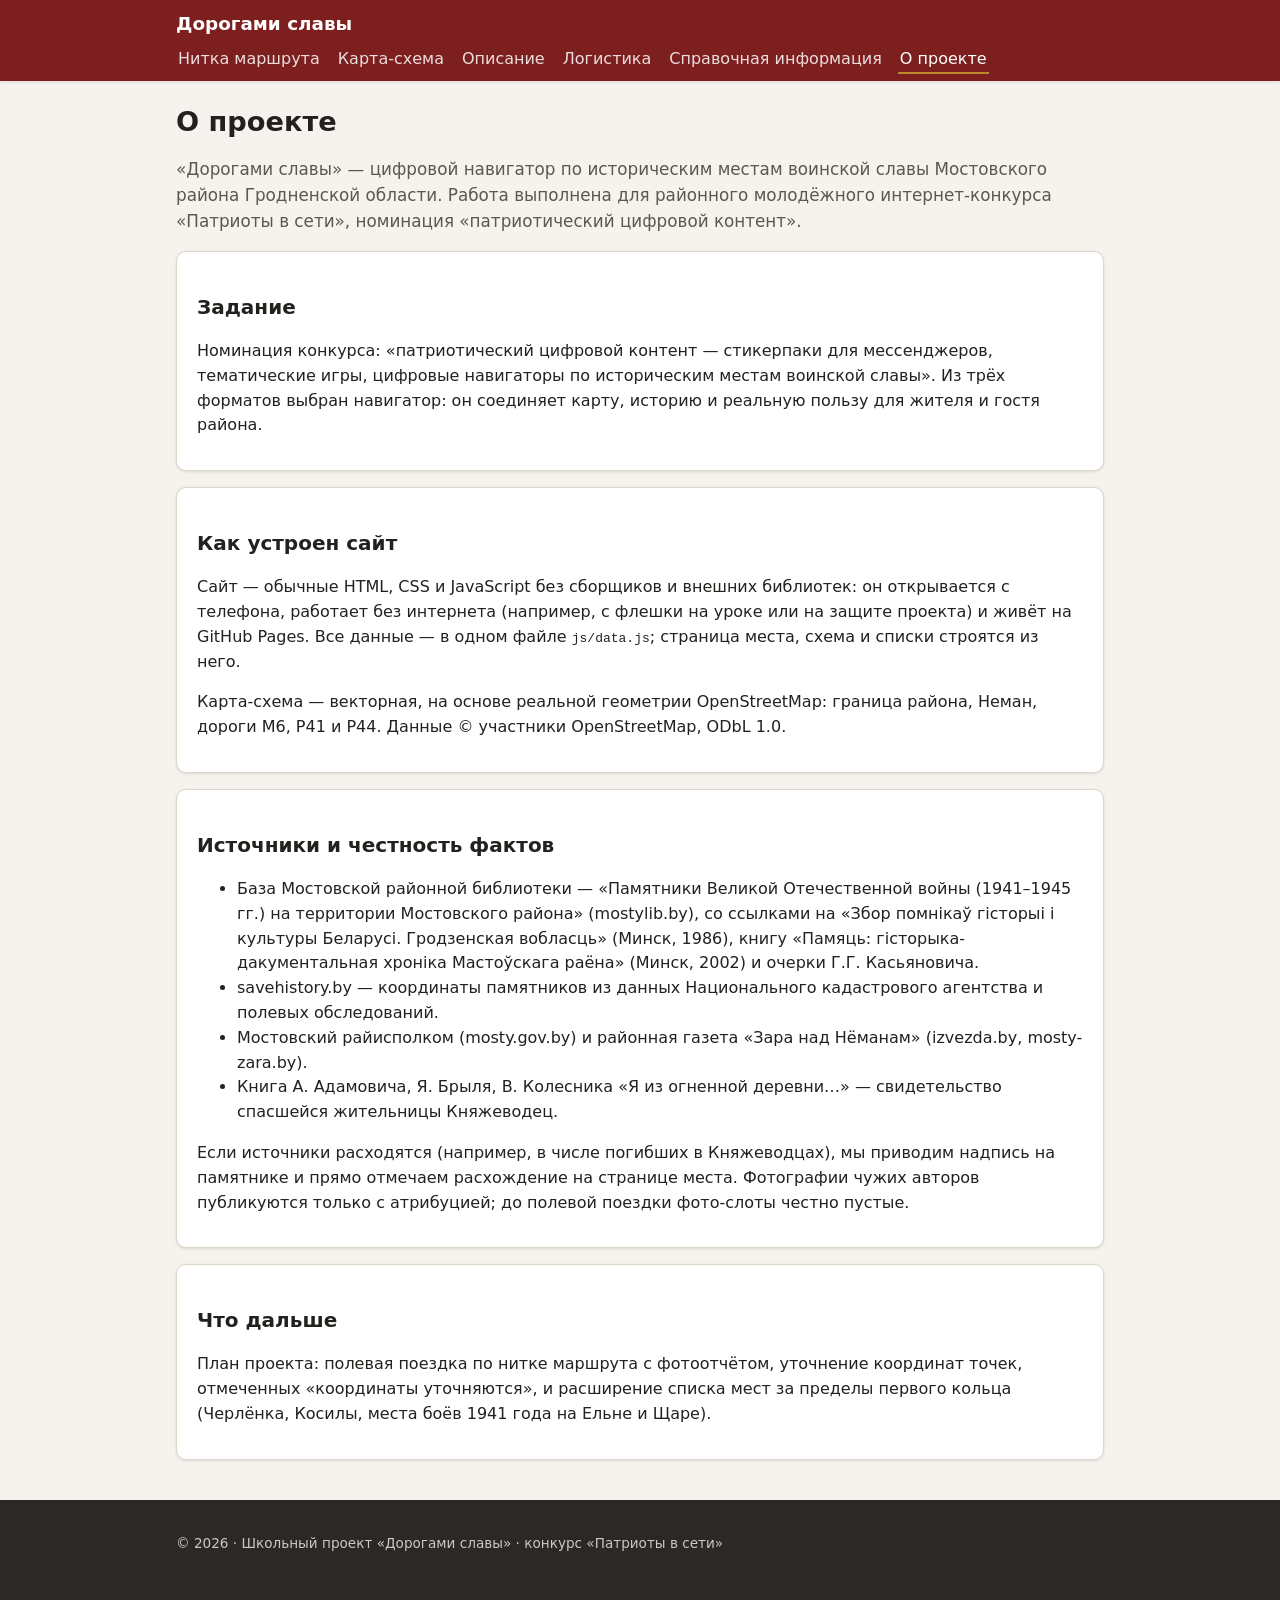
==== about.html @ 15da11a3 "initial publish: Дорогами славы — WWII glory sites navigator of Mostovsky District" ====
<!DOCTYPE html>
<html lang="ru">
<head>
  <meta charset="UTF-8">
  <meta name="viewport" content="width=device-width, initial-scale=1.0">
  <title>О проекте — Дорогами славы</title>
  <link rel="icon" type="image/svg+xml" href="img/favicon.svg">
  <link rel="stylesheet" href="css/style.css?v=1">
</head>
<body>
  <header class="site-header">
    <nav class="navbar" aria-label="Основная навигация">
      <a class="navbar-brand" href="#/">Дорогами славы</a>
      <ul class="navbar-links">
        <li><a href="#/">Нитка маршрута</a></li>
        <li><a href="#/map">Карта-схема</a></li>
        <li><a href="#/opis">Описание</a></li>
        <li><a href="#/logistika">Логистика</a></li>
        <li><a href="#/spravka">Справочная информация</a></li>
        <li><a href="about.html" aria-current="page">О проекте</a></li>
      </ul>
    </nav>
  </header>

  <main class="container">
    <h1>О проекте</h1>
    <p class="lead">«Дорогами славы» — цифровой навигатор по историческим местам воинской славы Мостовского района Гродненской области. Работа выполнена для районного молодёжного интернет-конкурса «Патриоты в сети», номинация «патриотический цифровой контент».</p>

    <div class="card">
      <h2>Задание</h2>
      <p>Номинация конкурса: «патриотический цифровой контент — стикерпаки для мессенджеров, тематические игры, цифровые навигаторы по историческим местам воинской славы». Из трёх форматов выбран навигатор: он соединяет карту, историю и реальную пользу для жителя и гостя района.</p>
    </div>

    <div class="card">
      <h2>Как устроен сайт</h2>
      <p>Сайт — обычные HTML, CSS и JavaScript без сборщиков и внешних библиотек: он открывается с телефона, работает без интернета (например, с флешки на уроке или на защите проекта) и живёт на GitHub Pages. Все данные — в одном файле <code>js/data.js</code>; страница места, схема и списки строятся из него.</p>
      <p>Карта-схема — векторная, на основе реальной геометрии OpenStreetMap: граница района, Неман, дороги М6, Р41 и Р44. Данные © участники OpenStreetMap, ODbL 1.0.</p>
    </div>

    <div class="card">
      <h2>Источники и честность фактов</h2>
      <ul>
        <li>База Мостовской районной библиотеки — «Памятники Великой Отечественной войны (1941–1945 гг.) на территории Мостовского района» (mostylib.by), со ссылками на «Збор помнікаў гісторыі і культуры Беларусі. Гродзенская вобласць» (Минск, 1986), книгу «Памяць: гісторыка-дакументальная хроніка Мастоўскага раёна» (Минск, 2002) и очерки Г.Г. Касьяновича.</li>
        <li>savehistory.by — координаты памятников из данных Национального кадастрового агентства и полевых обследований.</li>
        <li>Мостовский райисполком (mosty.gov.by) и районная газета «Зара над Нёманам» (izvezda.by, mosty-zara.by).</li>
        <li>Книга А. Адамовича, Я. Брыля, В. Колесника «Я из огненной деревни…» — свидетельство спасшейся жительницы Княжеводец.</li>
      </ul>
      <p>Если источники расходятся (например, в числе погибших в Княжеводцах), мы приводим надпись на памятнике и прямо отмечаем расхождение на странице места. Фотографии чужих авторов публикуются только с атрибуцией; до полевой поездки фото-слоты честно пустые.</p>
    </div>

    <div class="card">
      <h2>Что дальше</h2>
      <p>План проекта: полевая поездка по нитке маршрута с фотоотчётом, уточнение координат точек, отмеченных «координаты уточняются», и расширение списка мест за пределы первого кольца (Черлёнка, Косилы, места боёв 1941 года на Ельне и Щаре).</p>
    </div>
  </main>

  <footer class="site-footer">
    <div class="container">
      <p>© 2026 · Школьный проект «Дорогами славы» · конкурс «Патриоты в сети»</p>
    </div>
  </footer>
</body>
</html>
---- css/style.css ----
/* ============================================================
 * Дорогами славы — дизайн-токены и стили.
 * Мемориальная палитра: глубокий красный (звезда, нитка маршрута),
 * тёмный графит (текст), тёплая бумага (фон), приглушённое золото
 * (акценты). Без церковной зелёно-золотой гаммы проекта храмов.
 * ============================================================ */

:root {
  --bg: #f6f3ee;
  --surface: #ffffff;
  --ink: #23211e;
  --ink-soft: #5c574f;
  --red: #a32b2b;
  --red-dark: #7d1f1f;
  --gold: #b98a2f;
  --line: #ddd5c8;
  --radius: 10px;
  --shadow: 0 1px 3px rgba(35, 33, 30, 0.12);
}

* { box-sizing: border-box; }

body {
  margin: 0;
  font-family: "Segoe UI", system-ui, -apple-system, Roboto, Arial, sans-serif;
  background: var(--bg);
  color: var(--ink);
  line-height: 1.55;
}

.container { max-width: 960px; margin: 0 auto; padding: 0 16px; }

a { color: var(--red); }
a:hover { color: var(--red-dark); }

/* ---------- Шапка ---------- */
.site-header {
  background: var(--red-dark);
  color: #fff;
  box-shadow: var(--shadow);
}
.navbar {
  max-width: 960px;
  margin: 0 auto;
  padding: 10px 16px;
  display: flex;
  flex-wrap: wrap;
  align-items: center;
  gap: 8px 20px;
}
.navbar-brand {
  color: #fff;
  font-weight: 700;
  font-size: 1.15rem;
  text-decoration: none;
}
.navbar-links {
  list-style: none;
  display: flex;
  flex-wrap: wrap;
  gap: 4px 14px;
  margin: 0;
  padding: 0;
}
.navbar-links a {
  color: rgba(255, 255, 255, 0.85);
  text-decoration: none;
  padding: 4px 2px;
  border-bottom: 2px solid transparent;
}
.navbar-links a:hover { color: #fff; }
.navbar-links a[aria-current="page"] {
  color: #fff;
  border-bottom-color: var(--gold);
}

/* ---------- Заголовки и текст ---------- */
h1 { font-size: 1.7rem; line-height: 1.25; margin: 24px 0 8px; }
h2 { font-size: 1.25rem; margin: 24px 0 8px; }
.lead { color: var(--ink-soft); font-size: 1.05rem; }

/* ---------- Список нитки маршрута ---------- */
.route-list, .map-index {
  list-style: none;
  padding: 0;
  margin: 16px 0;
}
.route-list li {
  display: flex;
  align-items: center;
  gap: 12px;
  background: var(--surface);
  border: 1px solid var(--line);
  border-radius: var(--radius);
  padding: 12px 16px;
  margin-bottom: 8px;
  box-shadow: var(--shadow);
}
.route-step {
  flex: 0 0 auto;
  width: 28px;
  height: 28px;
  display: inline-flex;
  align-items: center;
  justify-content: center;
  background: var(--red);
  color: #fff;
  border-radius: 50%;
  font-weight: 700;
  font-size: 0.9rem;
}
.glory-star { color: var(--red); flex: 0 0 auto; }
.route-name { font-weight: 600; text-decoration: none; }
.route-settlement { margin-left: auto; color: var(--ink-soft); font-size: 0.9rem; text-align: right; }

/* ---------- Карточки ---------- */
.card {
  background: var(--surface);
  border: 1px solid var(--line);
  border-radius: var(--radius);
  padding: 16px 20px;
  margin: 16px 0;
  box-shadow: var(--shadow);
}
.stop-head { display: flex; align-items: center; gap: 10px; flex-wrap: wrap; }
.stop-head h3 { margin: 0; }
.stop-meta { margin: 4px 0 0; color: var(--ink-soft); font-size: 0.9rem; }

/* ---------- Схема ---------- */
.map-schema {
  background: #efe9dd;
  border: 1px solid var(--line);
  border-radius: var(--radius);
  padding: 12px;
  margin: 16px 0;
}
.map-schema svg { width: 100%; height: auto; display: block; }
.map-district { fill: #f8f5ee; stroke: #b3a78e; stroke-width: 1.5; }
.map-road { fill: none; stroke: #cfc4a9; stroke-width: 2; }
.map-river { fill: none; stroke: #7ba3bd; stroke-width: 3; stroke-linecap: round; }
.map-route { fill: none; stroke: var(--red); stroke-width: 2.5; stroke-dasharray: 7 4; }
.map-marker a { cursor: pointer; }
.map-marker .marker-hit { fill: transparent; }
.map-marker .marker-step { font-size: 11px; font-weight: 700; fill: var(--ink); }
.map-marker .marker-star { fill: var(--red); stroke: #fff; stroke-width: 1; }
.map-marker:hover .marker-star, .map-marker:focus .marker-star { fill: var(--gold); }
.map-marker .marker-label {
  font-size: 12px;
  fill: var(--ink);
  paint-order: stroke;
  stroke: #efe9dd;
  stroke-width: 3px;
}
.map-legend {
  list-style: none;
  display: flex;
  flex-wrap: wrap;
  gap: 6px 20px;
  padding: 8px 4px 0;
  margin: 0;
  font-size: 0.9rem;
  color: var(--ink-soft);
}
.map-legend li { display: flex; align-items: center; gap: 8px; }
.legend-route { width: 26px; height: 0; border-top: 3px dashed var(--red); }
.legend-river { width: 26px; height: 0; border-top: 3px solid #7ba3bd; }
.legend-road { width: 26px; height: 0; border-top: 2px solid #cfc4a9; }
.legend-star { color: var(--red); }
.map-index { columns: 2; gap: 24px; }
.map-index li { break-inside: avoid; margin-bottom: 4px; }
@media (max-width: 640px) { .map-index { columns: 1; } }

/* ---------- Таблицы ---------- */
.table-scroll { overflow-x: auto; }
.data-table {
  width: 100%;
  border-collapse: collapse;
  background: var(--surface);
  border: 1px solid var(--line);
  border-radius: var(--radius);
  overflow: hidden;
  box-shadow: var(--shadow);
}
.data-table th, .data-table td {
  padding: 10px 12px;
  border-bottom: 1px solid var(--line);
  text-align: left;
  vertical-align: top;
  font-size: 0.95rem;
}
.data-table th { background: #efe9dd; white-space: nowrap; }

/* ---------- Страница места ---------- */
.place-head { margin-bottom: 8px; }
.place-kind { color: var(--ink-soft); text-transform: uppercase; letter-spacing: 0.06em; font-size: 0.8rem; margin: 24px 0 4px; }
.place-address { color: var(--ink-soft); display: flex; align-items: center; gap: 8px; }
.place-discrepancy {
  background: #fdf3e0;
  border: 1px solid var(--gold);
  border-left: 5px solid var(--gold);
  border-radius: var(--radius);
  padding: 12px 18px;
  margin: 16px 0;
}
.photo-slot {
  background: #efe9dd;
  border: 1px dashed var(--line);
  border-radius: var(--radius);
  padding: 20px;
  color: var(--ink-soft);
  text-align: center;
}
.place-photo figure { margin: 0 0 12px; }
.place-photo img { max-width: 100%; height: auto; border-radius: var(--radius); }
.visit-photos { display: grid; grid-template-columns: repeat(auto-fill, minmax(220px, 1fr)); gap: 12px; }
.visit-photos img { width: 100%; height: auto; border-radius: var(--radius); }
.map-links { display: flex; flex-wrap: wrap; gap: 10px; margin: 12px 0; }
.place-neighbours { display: flex; justify-content: space-between; flex-wrap: wrap; gap: 10px; margin: 28px 0; }

/* ---------- Кнопки ---------- */
.btn {
  display: inline-block;
  background: var(--red);
  color: #fff;
  padding: 8px 16px;
  border-radius: var(--radius);
  text-decoration: none;
  font-weight: 600;
  font-size: 0.92rem;
  border: none;
}
.btn:hover { background: var(--red-dark); color: #fff; }
.btn-secondary { background: var(--surface); color: var(--red); border: 1px solid var(--red); }
.btn-secondary:hover { background: #fdf0f0; color: var(--red-dark); }

/* ---------- Подвал ---------- */
.site-footer {
  margin-top: 40px;
  padding: 20px 0 32px;
  background: #2b2825;
  color: rgba(255, 255, 255, 0.75);
  font-size: 0.85rem;
}
.site-footer a { color: #e8c98a; }
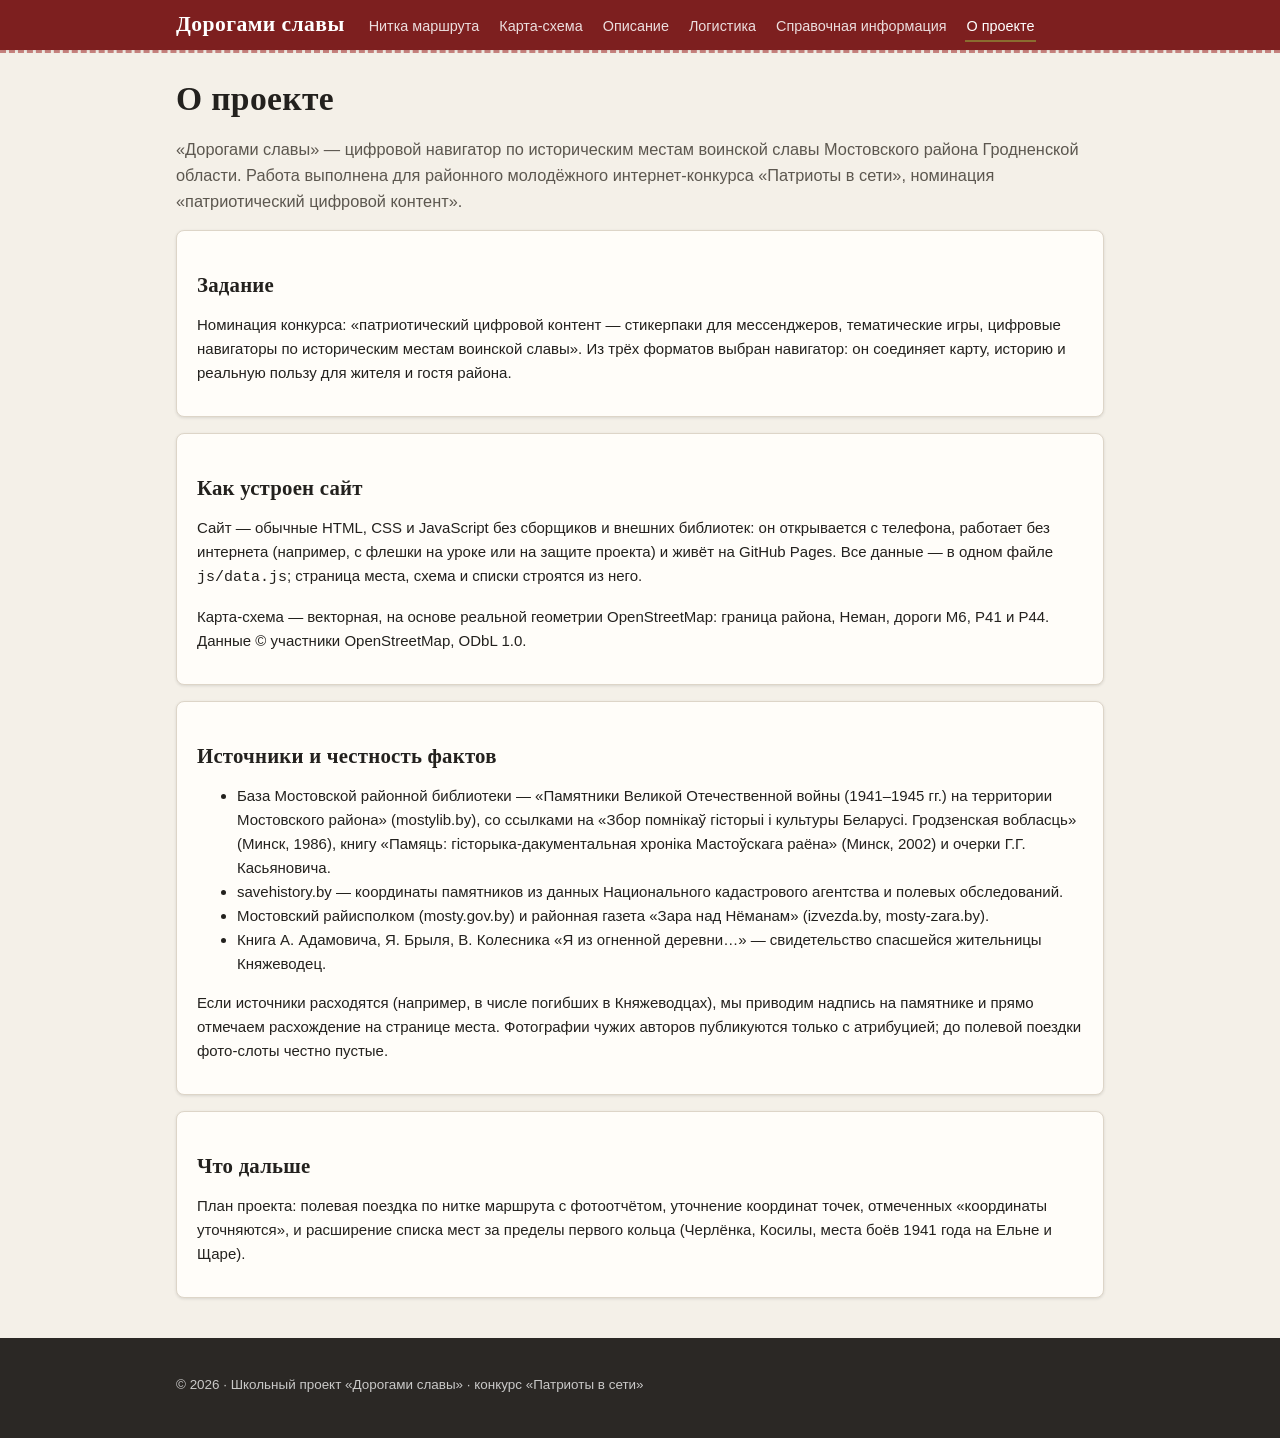
==== commit dc57d10d: "design pass: type pairing, memory-thread signature, mobile and print styles" ====
--- a/about.html
+++ b/about.html
@@ -21,6 +21,7 @@
       </ul>
     </nav>
   </header>
+  <hr class="memory-thread" aria-hidden="true">
 
   <main class="container">
     <h1>О проекте</h1>
@@ -52,6 +53,7 @@
       <h2>Что дальше</h2>
       <p>План проекта: полевая поездка по нитке маршрута с фотоотчётом, уточнение координат точек, отмеченных «координаты уточняются», и расширение списка мест за пределы первого кольца (Черлёнка, Косилы, места боёв 1941 года на Ельне и Щаре).</p>
     </div>
+    <p class="print-footer-note">«Дорогами славы» — https://youlianvr.github.io/glory-navigator/ · Школьный проект, конкурс «Патриоты в сети», 2026</p>
   </main>
 
   <footer class="site-footer">
--- a/css/style.css
+++ b/css/style.css
@@ -1,154 +1,231 @@
 /* ============================================================
  * Дорогами славы — дизайн-токены и стили.
- * Мемориальная палитра: глубокий красный (звезда, нитка маршрута),
- * тёмный графит (текст), тёплая бумага (фон), приглушённое золото
- * (акценты). Без церковной зелёно-золотой гаммы проекта храмов.
+ *
+ * Дизайн-план (frontend-design pass, 2026-09-19)
+ *
+ * Тема: дорожный указатель и мемориальная доска. Аудитория — жюри
+ * конкурса, школьники, гости района с телефоном. Работа страницы —
+ * провести читателя по кольцу мест памяти и рассказать каждую историю.
+ *
+ * Палитра (именованные значения):
+ *   --granite   #23211e  тёмный гранит — текст
+ *   --paper     #f4f0e8  тёплая бумага — фон (не крем-дефолт: серее и холоднее)
+ *   --carnation #a32b2b  гвоздика — акцент (звезда, нитка, кнопки)
+ *   --carnation-deep #7d1f1f — тёмная гвоздика (шапка, hover)
+ *   --wreath    #8a6d2f  сухое золото венка — вторичный акцент
+ *   --stone     #ddd5c8  светлый камень — линии
+ *
+ * Типографика (локальные системные стеки, без CDN):
+ *   Дисплей/заголовки: Georgia (доступна в Windows/macOS; fallback
+ *     'Times New Roman', serif) — книжная антиква под мемориальные
+ *     доски, с трекингом надписей-капителью.
+ *   Текст: Verdana, Tahoma — честный экранäs шрифт для длинного
+ *     чтения с телефона; а не безликий system-ui.
+ *   Цифры шагов/координаты: Consolas/monospace — табличные данные.
+ *
+ * Подпись (signature): «нитка памяти» — пунктирная гвоздичная линия,
+ * которая прошивает страницу: под шапкой, слева у истории места и на
+ * схеме как маршрут. Один приём, три масштаба.
+ *
+ * Схема данных не знает о CSS; правка данных — js/data.js.
  * ============================================================ */
 
 :root {
-  --bg: #f6f3ee;
-  --surface: #ffffff;
-  --ink: #23211e;
+  --granite: #23211e;
   --ink-soft: #5c574f;
-  --red: #a32b2b;
-  --red-dark: #7d1f1f;
-  --gold: #b98a2f;
-  --line: #ddd5c8;
-  --radius: 10px;
+  --paper: #f4f0e8;
+  --surface: #fffdf9;
+  --carnation: #a32b2b;
+  --carnation-deep: #7d1f1f;
+  --wreath: #8a6d2f;
+  --stone: #ddd5c8;
+  --radius: 8px;
   --shadow: 0 1px 3px rgba(35, 33, 30, 0.12);
+  --font-display: Georgia, "Times New Roman", serif;
+  --font-body: Verdana, Tahoma, "Segoe UI", sans-serif;
+  --font-mono: Consolas, "Courier New", monospace;
 }
 
 * { box-sizing: border-box; }
 
 body {
   margin: 0;
-  font-family: "Segoe UI", system-ui, -apple-system, Roboto, Arial, sans-serif;
-  background: var(--bg);
-  color: var(--ink);
-  line-height: 1.55;
+  font-family: var(--font-body);
+  background: var(--paper);
+  color: var(--granite);
+  line-height: 1.6;
+  font-size: 15px;
 }
 
 .container { max-width: 960px; margin: 0 auto; padding: 0 16px; }
 
-a { color: var(--red); }
-a:hover { color: var(--red-dark); }
+a { color: var(--carnation); }
+a:hover { color: var(--carnation-deep); }
+a:focus-visible, .btn:focus-visible {
+  outline: 3px solid var(--wreath);
+  outline-offset: 2px;
+}
+
+/* ---------- Типографика ---------- */
+h1, h2, h3, .navbar-brand {
+  font-family: var(--font-display);
+  font-weight: 700;
+  line-height: 1.2;
+  letter-spacing: 0.01em;
+}
+h1 { font-size: clamp(1.6rem, 4.5vw, 2.1rem); margin: 26px 0 10px; }
+h2 { font-size: 1.3rem; margin: 26px 0 8px; }
+h3 { font-size: 1.08rem; margin: 0; }
+.lead { color: var(--ink-soft); font-size: 1.02rem; }
+
+/* Эйброу-строка на странице места: тип места · деревня · год */
+.place-kind {
+  font-family: var(--font-mono);
+  font-size: 0.72rem;
+  text-transform: uppercase;
+  letter-spacing: 0.14em;
+  color: var(--wreath);
+}
+
+/* ---------- Подпись: нитка памяти ---------- */
+.memory-thread {
+  height: 0;
+  border: none;
+  border-top: 3px dashed var(--carnation);
+  opacity: 0.55;
+  margin: 0 0 20px;
+}
 
 /* ---------- Шапка ---------- */
 .site-header {
-  background: var(--red-dark);
+  background: var(--carnation-deep);
   color: #fff;
   box-shadow: var(--shadow);
 }
 .navbar {
   max-width: 960px;
   margin: 0 auto;
-  padding: 10px 16px;
+  padding: 12px 16px;
   display: flex;
   flex-wrap: wrap;
-  align-items: center;
-  gap: 8px 20px;
+  align-items: baseline;
+  gap: 6px 22px;
 }
 .navbar-brand {
   color: #fff;
   font-weight: 700;
-  font-size: 1.15rem;
+  font-size: 1.35rem;
   text-decoration: none;
+  letter-spacing: 0.02em;
 }
 .navbar-links {
   list-style: none;
   display: flex;
   flex-wrap: wrap;
-  gap: 4px 14px;
+  gap: 2px 16px;
   margin: 0;
   padding: 0;
+  font-size: 0.9rem;
 }
 .navbar-links a {
   color: rgba(255, 255, 255, 0.85);
   text-decoration: none;
-  padding: 4px 2px;
+  padding: 6px 2px;
   border-bottom: 2px solid transparent;
 }
 .navbar-links a:hover { color: #fff; }
 .navbar-links a[aria-current="page"] {
   color: #fff;
-  border-bottom-color: var(--gold);
-}
-
-/* ---------- Заголовки и текст ---------- */
-h1 { font-size: 1.7rem; line-height: 1.25; margin: 24px 0 8px; }
-h2 { font-size: 1.25rem; margin: 24px 0 8px; }
-.lead { color: var(--ink-soft); font-size: 1.05rem; }
+  border-bottom-color: var(--wreath);
+}
 
 /* ---------- Список нитки маршрута ---------- */
 .route-list, .map-index {
   list-style: none;
   padding: 0;
-  margin: 16px 0;
+  margin: 18px 0;
 }
 .route-list li {
   display: flex;
   align-items: center;
   gap: 12px;
   background: var(--surface);
-  border: 1px solid var(--line);
-  border-radius: var(--radius);
-  padding: 12px 16px;
+  border: 1px solid var(--stone);
+  border-radius: var(--radius);
+  padding: 13px 16px;
   margin-bottom: 8px;
   box-shadow: var(--shadow);
-}
+  transition: border-color 0.15s ease;
+}
+.route-list li:hover { border-color: var(--carnation); }
 .route-step {
   flex: 0 0 auto;
-  width: 28px;
-  height: 28px;
+  width: 30px;
+  height: 30px;
   display: inline-flex;
   align-items: center;
   justify-content: center;
-  background: var(--red);
+  background: var(--carnation);
   color: #fff;
   border-radius: 50%;
+  font-family: var(--font-mono);
   font-weight: 700;
   font-size: 0.9rem;
 }
-.glory-star { color: var(--red); flex: 0 0 auto; }
+.glory-star { color: var(--carnation); flex: 0 0 auto; }
 .route-name { font-weight: 600; text-decoration: none; }
-.route-settlement { margin-left: auto; color: var(--ink-soft); font-size: 0.9rem; text-align: right; }
+.route-name:hover { text-decoration: underline; }
+.route-settlement {
+  margin-left: auto;
+  color: var(--ink-soft);
+  font-size: 0.82rem;
+  text-align: right;
+}
+@media (max-width: 560px) {
+  .route-settlement { display: none; }
+}
 
 /* ---------- Карточки ---------- */
 .card {
   background: var(--surface);
-  border: 1px solid var(--line);
+  border: 1px solid var(--stone);
   border-radius: var(--radius);
   padding: 16px 20px;
   margin: 16px 0;
   box-shadow: var(--shadow);
 }
 .stop-head { display: flex; align-items: center; gap: 10px; flex-wrap: wrap; }
-.stop-head h3 { margin: 0; }
-.stop-meta { margin: 4px 0 0; color: var(--ink-soft); font-size: 0.9rem; }
+.stop-meta { margin: 4px 0 0; color: var(--ink-soft); font-size: 0.88rem; }
 
 /* ---------- Схема ---------- */
 .map-schema {
-  background: #efe9dd;
-  border: 1px solid var(--line);
+  background: #ece6d8;
+  border: 1px solid var(--stone);
   border-radius: var(--radius);
   padding: 12px;
   margin: 16px 0;
 }
 .map-schema svg { width: 100%; height: auto; display: block; }
-.map-district { fill: #f8f5ee; stroke: #b3a78e; stroke-width: 1.5; }
+.map-district { fill: #f6f2e9; stroke: #a89a7e; stroke-width: 1.4; }
 .map-road { fill: none; stroke: #cfc4a9; stroke-width: 2; }
-.map-river { fill: none; stroke: #7ba3bd; stroke-width: 3; stroke-linecap: round; }
-.map-route { fill: none; stroke: var(--red); stroke-width: 2.5; stroke-dasharray: 7 4; }
+.map-river { fill: none; stroke: #6d97b3; stroke-width: 3; stroke-linecap: round; }
+.map-route { fill: none; stroke: var(--carnation); stroke-width: 2.5; stroke-dasharray: 7 4; }
 .map-marker a { cursor: pointer; }
 .map-marker .marker-hit { fill: transparent; }
-.map-marker .marker-step { font-size: 11px; font-weight: 700; fill: var(--ink); }
-.map-marker .marker-star { fill: var(--red); stroke: #fff; stroke-width: 1; }
-.map-marker:hover .marker-star, .map-marker:focus .marker-star { fill: var(--gold); }
+.map-marker:focus-within .marker-star { fill: var(--wreath); }
+.map-marker .marker-step {
+  font-family: var(--font-mono);
+  font-size: 11px;
+  font-weight: 700;
+  fill: var(--granite);
+}
+.map-marker .marker-star { fill: var(--carnation); stroke: #fff; stroke-width: 1; }
+.map-marker:hover .marker-star { fill: var(--wreath); }
 .map-marker .marker-label {
   font-size: 12px;
-  fill: var(--ink);
+  fill: var(--granite);
   paint-order: stroke;
-  stroke: #efe9dd;
+  stroke: #ece6d8;
   stroke-width: 3px;
 }
 .map-legend {
@@ -158,53 +235,63 @@
   gap: 6px 20px;
   padding: 8px 4px 0;
   margin: 0;
-  font-size: 0.9rem;
+  font-size: 0.85rem;
   color: var(--ink-soft);
 }
 .map-legend li { display: flex; align-items: center; gap: 8px; }
-.legend-route { width: 26px; height: 0; border-top: 3px dashed var(--red); }
-.legend-river { width: 26px; height: 0; border-top: 3px solid #7ba3bd; }
+.legend-route { width: 26px; height: 0; border-top: 3px dashed var(--carnation); }
+.legend-river { width: 26px; height: 0; border-top: 3px solid #6d97b3; }
 .legend-road { width: 26px; height: 0; border-top: 2px solid #cfc4a9; }
-.legend-star { color: var(--red); }
+.legend-star { color: var(--carnation); }
 .map-index { columns: 2; gap: 24px; }
 .map-index li { break-inside: avoid; margin-bottom: 4px; }
 @media (max-width: 640px) { .map-index { columns: 1; } }
 
 /* ---------- Таблицы ---------- */
-.table-scroll { overflow-x: auto; }
+.table-scroll { overflow-x: auto; -webkit-overflow-scrolling: touch; }
 .data-table {
   width: 100%;
   border-collapse: collapse;
   background: var(--surface);
-  border: 1px solid var(--line);
-  border-radius: var(--radius);
-  overflow: hidden;
+  border: 1px solid var(--stone);
   box-shadow: var(--shadow);
+  font-size: 0.92rem;
 }
 .data-table th, .data-table td {
   padding: 10px 12px;
-  border-bottom: 1px solid var(--line);
+  border-bottom: 1px solid var(--stone);
   text-align: left;
   vertical-align: top;
-  font-size: 0.95rem;
-}
-.data-table th { background: #efe9dd; white-space: nowrap; }
+}
+.data-table th { background: #ece6d8; white-space: nowrap; font-family: var(--font-display); }
+.data-table td:nth-child(4) { font-family: var(--font-mono); font-size: 0.85rem; }
 
 /* ---------- Страница места ---------- */
 .place-head { margin-bottom: 8px; }
-.place-kind { color: var(--ink-soft); text-transform: uppercase; letter-spacing: 0.06em; font-size: 0.8rem; margin: 24px 0 4px; }
-.place-address { color: var(--ink-soft); display: flex; align-items: center; gap: 8px; }
+.place-kind { margin: 26px 0 4px; }
+.place-address {
+  color: var(--ink-soft);
+  display: flex;
+  align-items: center;
+  gap: 8px;
+}
+.place-history {
+  border-left: 3px dashed var(--carnation);
+  padding-left: 18px;
+  margin: 20px 0;
+}
+.place-history h2 { margin-top: 0; }
 .place-discrepancy {
-  background: #fdf3e0;
-  border: 1px solid var(--gold);
-  border-left: 5px solid var(--gold);
+  background: #f7efdc;
+  border: 1px solid var(--wreath);
+  border-left: 5px solid var(--wreath);
   border-radius: var(--radius);
   padding: 12px 18px;
   margin: 16px 0;
 }
 .photo-slot {
-  background: #efe9dd;
-  border: 1px dashed var(--line);
+  background: #ece6d8;
+  border: 1px dashed var(--stone);
   border-radius: var(--radius);
   padding: 20px;
   color: var(--ink-soft);
@@ -215,30 +302,69 @@
 .visit-photos { display: grid; grid-template-columns: repeat(auto-fill, minmax(220px, 1fr)); gap: 12px; }
 .visit-photos img { width: 100%; height: auto; border-radius: var(--radius); }
 .map-links { display: flex; flex-wrap: wrap; gap: 10px; margin: 12px 0; }
-.place-neighbours { display: flex; justify-content: space-between; flex-wrap: wrap; gap: 10px; margin: 28px 0; }
+.place-neighbours {
+  display: flex;
+  justify-content: space-between;
+  flex-wrap: wrap;
+  gap: 10px;
+  margin: 28px 0;
+}
 
 /* ---------- Кнопки ---------- */
 .btn {
   display: inline-block;
-  background: var(--red);
-  color: #fff;
-  padding: 8px 16px;
+  background: var(--carnation);
+  color: #fff;
+  padding: 9px 16px;
   border-radius: var(--radius);
   text-decoration: none;
   font-weight: 600;
-  font-size: 0.92rem;
+  font-size: 0.9rem;
   border: none;
-}
-.btn:hover { background: var(--red-dark); color: #fff; }
-.btn-secondary { background: var(--surface); color: var(--red); border: 1px solid var(--red); }
-.btn-secondary:hover { background: #fdf0f0; color: var(--red-dark); }
+  min-height: 40px;
+}
+.btn:hover { background: var(--carnation-deep); color: #fff; }
+.btn-secondary { background: var(--surface); color: var(--carnation); border: 1px solid var(--carnation); }
+.btn-secondary:hover { background: #f8ecec; color: var(--carnation-deep); }
 
 /* ---------- Подвал ---------- */
 .site-footer {
   margin-top: 40px;
-  padding: 20px 0 32px;
+  padding: 22px 0 32px;
   background: #2b2825;
   color: rgba(255, 255, 255, 0.75);
-  font-size: 0.85rem;
+  font-size: 0.84rem;
 }
 .site-footer a { color: #e8c98a; }
+
+/* ---------- Уважение к настройкам ---------- */
+@media (prefers-reduced-motion: reduce) {
+  * { transition: none !important; animation: none !important; scroll-behavior: auto !important; }
+}
+
+/* ---------- Печать: схема и страницы мест на бумагу ---------- */
+@media print {
+  @page { margin: 14mm 12mm; }
+  body { background: #fff; color: #000; font-size: 11pt; }
+  .site-header, .site-footer, .navbar, .map-links, .place-neighbours,
+  .btn, .photo-slot { display: none !important; }
+  .container { max-width: none; padding: 0; }
+  h1 { font-size: 16pt; margin: 0 0 8pt; }
+  h2 { font-size: 12.5pt; }
+  a { color: #000; text-decoration: none; }
+  .card, .map-schema, .data-table, .place-discrepancy {
+    box-shadow: none;
+    border: 1px solid #999;
+    break-inside: avoid;
+  }
+  /* Схема печатается в полный размер с подписями; звёзды — контрастнее */
+  .map-schema { background: #fff; padding: 0; }
+  .map-marker .marker-star { fill: #000; }
+  .map-marker .marker-label { stroke: #fff; }
+  .place-history { border-left-color: #999; }
+  /* Разделители страниц между местами при печати списка */
+  .route-list li { border: 1px solid #999; box-shadow: none; }
+  .print-footer-note { display: block !important; margin-top: 12pt; font-size: 9pt; color: #444; }
+}
+/* Подпись для печатной версии (в DOM добавлена в about.html) */
+.print-footer-note { display: none; }
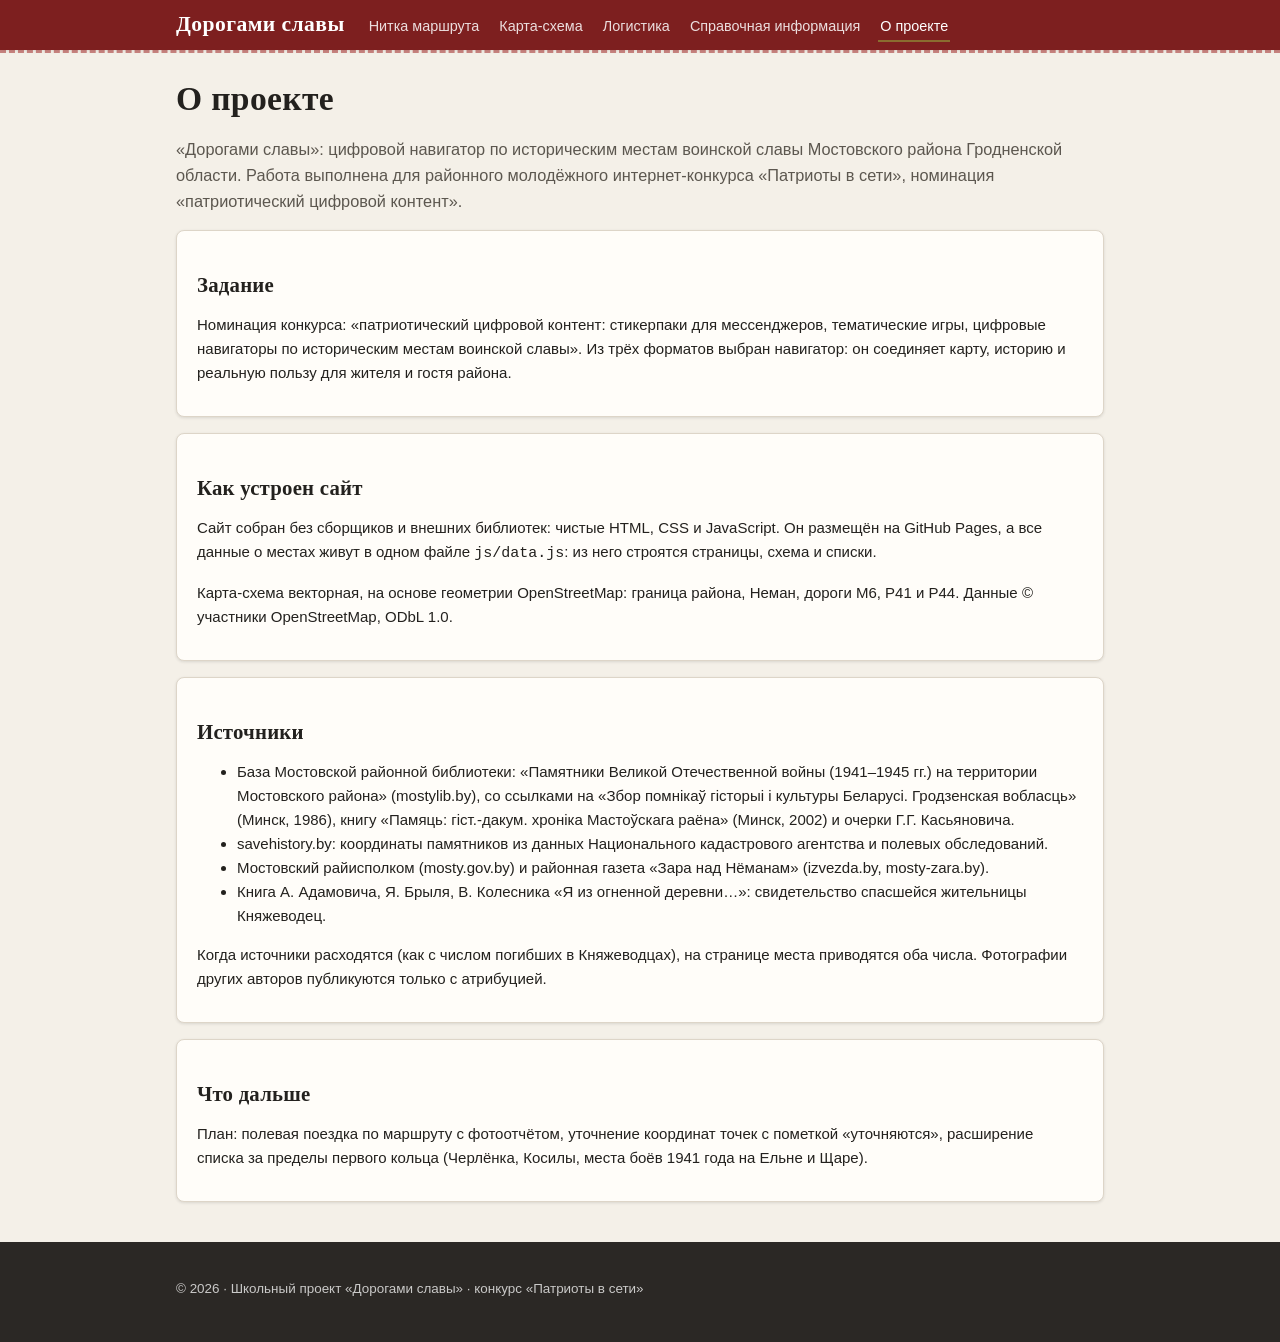
==== commit 272c5e59: "Deploy: merged route page, anti-slop copy cleanup" ====
--- a/about.html
+++ b/about.html
@@ -3,7 +3,7 @@
 <head>
   <meta charset="UTF-8">
   <meta name="viewport" content="width=device-width, initial-scale=1.0">
-  <title>О проекте — Дорогами славы</title>
+  <title>О проекте: Дорогами славы</title>
   <link rel="icon" type="image/svg+xml" href="img/favicon.svg">
   <link rel="stylesheet" href="css/style.css?v=1">
 </head>
@@ -14,7 +14,6 @@
       <ul class="navbar-links">
         <li><a href="#/">Нитка маршрута</a></li>
         <li><a href="#/map">Карта-схема</a></li>
-        <li><a href="#/opis">Описание</a></li>
         <li><a href="#/logistika">Логистика</a></li>
         <li><a href="#/spravka">Справочная информация</a></li>
         <li><a href="about.html" aria-current="page">О проекте</a></li>
@@ -25,35 +24,35 @@
 
   <main class="container">
     <h1>О проекте</h1>
-    <p class="lead">«Дорогами славы» — цифровой навигатор по историческим местам воинской славы Мостовского района Гродненской области. Работа выполнена для районного молодёжного интернет-конкурса «Патриоты в сети», номинация «патриотический цифровой контент».</p>
+    <p class="lead">«Дорогами славы»: цифровой навигатор по историческим местам воинской славы Мостовского района Гродненской области. Работа выполнена для районного молодёжного интернет-конкурса «Патриоты в сети», номинация «патриотический цифровой контент».</p>
 
     <div class="card">
       <h2>Задание</h2>
-      <p>Номинация конкурса: «патриотический цифровой контент — стикерпаки для мессенджеров, тематические игры, цифровые навигаторы по историческим местам воинской славы». Из трёх форматов выбран навигатор: он соединяет карту, историю и реальную пользу для жителя и гостя района.</p>
+      <p>Номинация конкурса: «патриотический цифровой контент: стикерпаки для мессенджеров, тематические игры, цифровые навигаторы по историческим местам воинской славы». Из трёх форматов выбран навигатор: он соединяет карту, историю и реальную пользу для жителя и гостя района.</p>
     </div>
 
     <div class="card">
       <h2>Как устроен сайт</h2>
-      <p>Сайт — обычные HTML, CSS и JavaScript без сборщиков и внешних библиотек: он открывается с телефона, работает без интернета (например, с флешки на уроке или на защите проекта) и живёт на GitHub Pages. Все данные — в одном файле <code>js/data.js</code>; страница места, схема и списки строятся из него.</p>
-      <p>Карта-схема — векторная, на основе реальной геометрии OpenStreetMap: граница района, Неман, дороги М6, Р41 и Р44. Данные © участники OpenStreetMap, ODbL 1.0.</p>
+      <p>Сайт собран без сборщиков и внешних библиотек: чистые HTML, CSS и JavaScript. Он размещён на GitHub Pages, а все данные о местах живут в одном файле <code>js/data.js</code>: из него строятся страницы, схема и списки.</p>
+      <p>Карта-схема векторная, на основе геометрии OpenStreetMap: граница района, Неман, дороги М6, Р41 и Р44. Данные © участники OpenStreetMap, ODbL 1.0.</p>
     </div>
 
     <div class="card">
-      <h2>Источники и честность фактов</h2>
+      <h2>Источники</h2>
       <ul>
-        <li>База Мостовской районной библиотеки — «Памятники Великой Отечественной войны (1941–1945 гг.) на территории Мостовского района» (mostylib.by), со ссылками на «Збор помнікаў гісторыі і культуры Беларусі. Гродзенская вобласць» (Минск, 1986), книгу «Памяць: гісторыка-дакументальная хроніка Мастоўскага раёна» (Минск, 2002) и очерки Г.Г. Касьяновича.</li>
-        <li>savehistory.by — координаты памятников из данных Национального кадастрового агентства и полевых обследований.</li>
+        <li>База Мостовской районной библиотеки: «Памятники Великой Отечественной войны (1941–1945 гг.) на территории Мостовского района» (mostylib.by), со ссылками на «Збор помнікаў гісторыі і культуры Беларусі. Гродзенская вобласць» (Минск, 1986), книгу «Памяць: гіст.-дакум. хроніка Мастоўскага раёна» (Минск, 2002) и очерки Г.Г. Касьяновича.</li>
+        <li>savehistory.by: координаты памятников из данных Национального кадастрового агентства и полевых обследований.</li>
         <li>Мостовский райисполком (mosty.gov.by) и районная газета «Зара над Нёманам» (izvezda.by, mosty-zara.by).</li>
-        <li>Книга А. Адамовича, Я. Брыля, В. Колесника «Я из огненной деревни…» — свидетельство спасшейся жительницы Княжеводец.</li>
+        <li>Книга А. Адамовича, Я. Брыля, В. Колесника «Я из огненной деревни…»: свидетельство спасшейся жительницы Княжеводец.</li>
       </ul>
-      <p>Если источники расходятся (например, в числе погибших в Княжеводцах), мы приводим надпись на памятнике и прямо отмечаем расхождение на странице места. Фотографии чужих авторов публикуются только с атрибуцией; до полевой поездки фото-слоты честно пустые.</p>
+      <p>Когда источники расходятся (как с числом погибших в Княжеводцах), на странице места приводятся оба числа. Фотографии других авторов публикуются только с атрибуцией.</p>
     </div>
 
     <div class="card">
       <h2>Что дальше</h2>
-      <p>План проекта: полевая поездка по нитке маршрута с фотоотчётом, уточнение координат точек, отмеченных «координаты уточняются», и расширение списка мест за пределы первого кольца (Черлёнка, Косилы, места боёв 1941 года на Ельне и Щаре).</p>
+      <p>План: полевая поездка по маршруту с фотоотчётом, уточнение координат точек с пометкой «уточняются», расширение списка за пределы первого кольца (Черлёнка, Косилы, места боёв 1941 года на Ельне и Щаре).</p>
     </div>
-    <p class="print-footer-note">«Дорогами славы» — https://youlianvr.github.io/glory-navigator/ · Школьный проект, конкурс «Патриоты в сети», 2026</p>
+    <p class="print-footer-note">«Дорогами славы»: https://youlianvr.github.io/glory-navigator/ · Школьный проект, конкурс «Патриоты в сети», 2026</p>
   </main>
 
   <footer class="site-footer">
--- a/css/style.css
+++ b/css/style.css
@@ -139,25 +139,18 @@
   border-bottom-color: var(--wreath);
 }
 
-/* ---------- Список нитки маршрута ---------- */
-.route-list, .map-index {
+/* ---------- Нитка маршрута: карточки остановок ---------- */
+.route-cards {
+  margin: 18px 0;
+}
+.route-cards .stop-card {
+  margin: 12px 0;
+}
+.map-index {
   list-style: none;
   padding: 0;
-  margin: 18px 0;
-}
-.route-list li {
-  display: flex;
-  align-items: center;
-  gap: 12px;
-  background: var(--surface);
-  border: 1px solid var(--stone);
-  border-radius: var(--radius);
-  padding: 13px 16px;
-  margin-bottom: 8px;
-  box-shadow: var(--shadow);
-  transition: border-color 0.15s ease;
-}
-.route-list li:hover { border-color: var(--carnation); }
+  margin: 12px 0;
+}
 .route-step {
   flex: 0 0 auto;
   width: 30px;
@@ -173,17 +166,6 @@
   font-size: 0.9rem;
 }
 .glory-star { color: var(--carnation); flex: 0 0 auto; }
-.route-name { font-weight: 600; text-decoration: none; }
-.route-name:hover { text-decoration: underline; }
-.route-settlement {
-  margin-left: auto;
-  color: var(--ink-soft);
-  font-size: 0.82rem;
-  text-align: right;
-}
-@media (max-width: 560px) {
-  .route-settlement { display: none; }
-}
 
 /* ---------- Карточки ---------- */
 .card {
@@ -362,8 +344,8 @@
   .map-marker .marker-star { fill: #000; }
   .map-marker .marker-label { stroke: #fff; }
   .place-history { border-left-color: #999; }
-  /* Разделители страниц между местами при печати списка */
-  .route-list li { border: 1px solid #999; box-shadow: none; }
+  /* Разделители карточек при печати списка маршрута */
+  .stop-card { border: 1px solid #999; box-shadow: none; }
   .print-footer-note { display: block !important; margin-top: 12pt; font-size: 9pt; color: #444; }
 }
 /* Подпись для печатной версии (в DOM добавлена в about.html) */
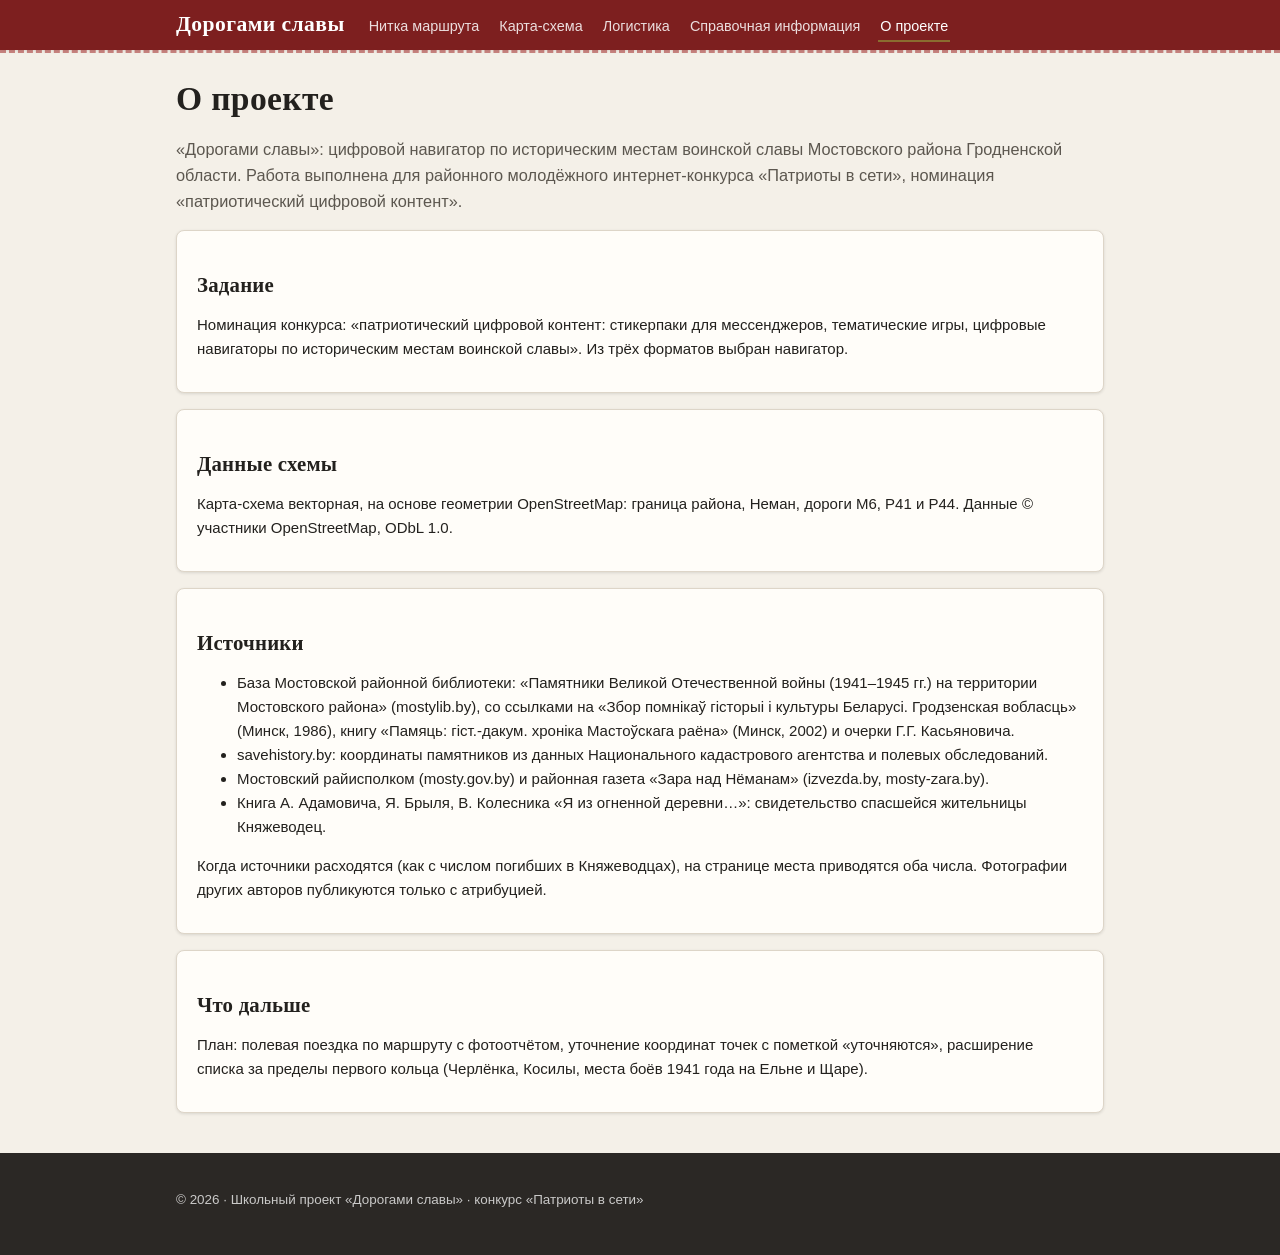
==== commit 48d2474b: "Deploy: about page without build self-description" ====
--- a/about.html
+++ b/about.html
@@ -28,12 +28,11 @@
 
     <div class="card">
       <h2>Задание</h2>
-      <p>Номинация конкурса: «патриотический цифровой контент: стикерпаки для мессенджеров, тематические игры, цифровые навигаторы по историческим местам воинской славы». Из трёх форматов выбран навигатор: он соединяет карту, историю и реальную пользу для жителя и гостя района.</p>
+      <p>Номинация конкурса: «патриотический цифровой контент: стикерпаки для мессенджеров, тематические игры, цифровые навигаторы по историческим местам воинской славы». Из трёх форматов выбран навигатор.</p>
     </div>
 
     <div class="card">
-      <h2>Как устроен сайт</h2>
-      <p>Сайт собран без сборщиков и внешних библиотек: чистые HTML, CSS и JavaScript. Он размещён на GitHub Pages, а все данные о местах живут в одном файле <code>js/data.js</code>: из него строятся страницы, схема и списки.</p>
+      <h2>Данные схемы</h2>
       <p>Карта-схема векторная, на основе геометрии OpenStreetMap: граница района, Неман, дороги М6, Р41 и Р44. Данные © участники OpenStreetMap, ODbL 1.0.</p>
     </div>
 
